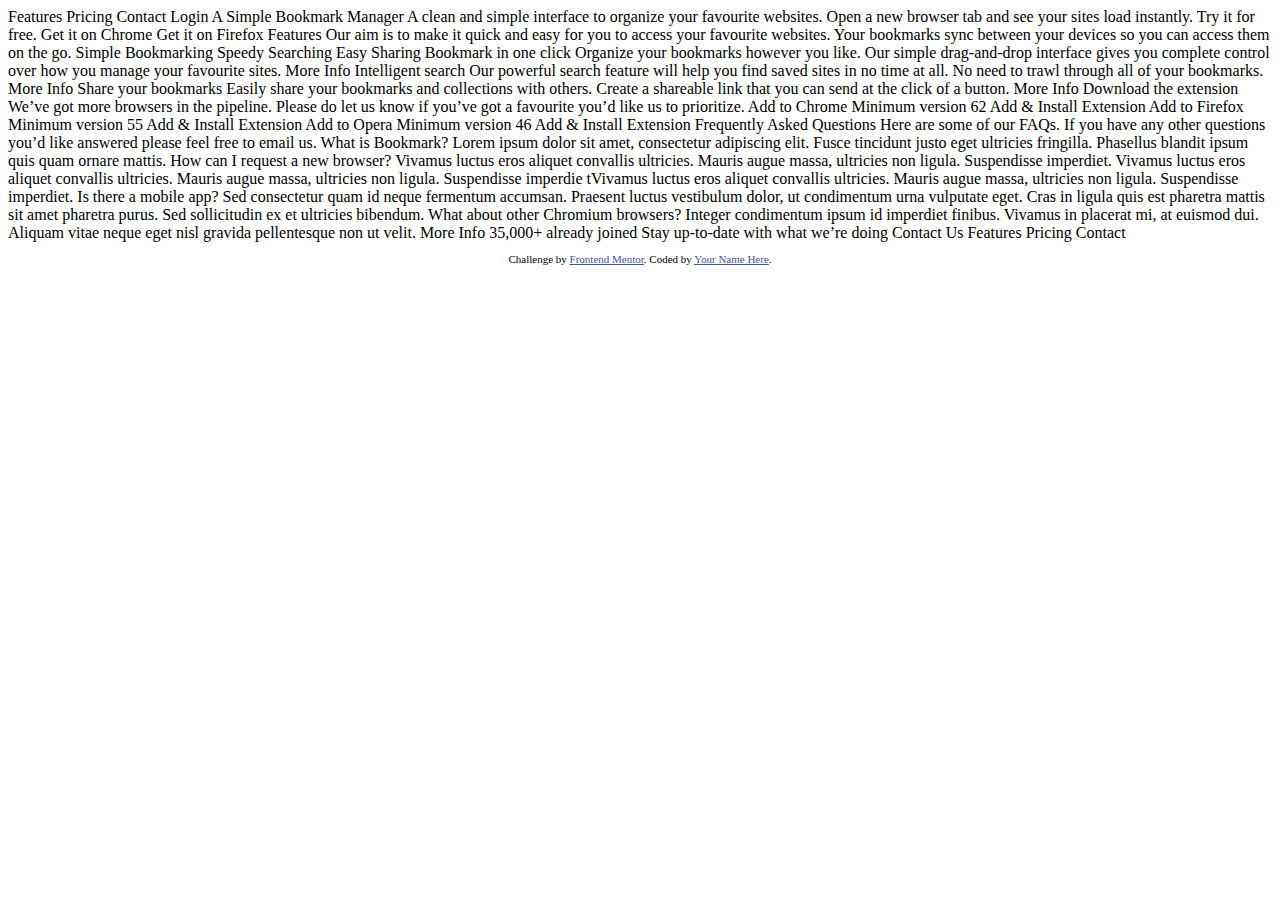
==== index.html @ 00ffe903 "first commit" ====
<!DOCTYPE html>
<html lang="en">
<head>
  <meta charset="UTF-8">
  <meta name="viewport" content="width=device-width, initial-scale=1.0"> <!-- displays site properly based on user's device -->

  <link rel="icon" type="image/png" sizes="32x32" href="./images/favicon-32x32.png">
  
  <title>Frontend Mentor | Bookmark landing page</title>

  <!-- Feel free to remove these styles or customise in your own stylesheet 👍 -->
  <style>
    .attribution { font-size: 11px; text-align: center; }
    .attribution a { color: hsl(228, 45%, 44%); }
  </style>
</head>
<body>

  Features
  Pricing
  Contact
  Login

  A Simple Bookmark Manager

  A clean and simple interface to organize your favourite websites. Open a new 
  browser tab and see your sites load instantly. Try it for free.

  Get it on Chrome
  Get it on Firefox

  Features

  Our aim is to make it quick and easy for you to access your favourite websites. 
  Your bookmarks sync between your devices so you can access them on the go.

  Simple Bookmarking
  Speedy Searching
  Easy Sharing

  Bookmark in one click

  Organize your bookmarks however you like. Our simple drag-and-drop interface 
  gives you complete control over how you manage your favourite sites.

  More Info

  Intelligent search

  Our powerful search feature will help you find saved sites in no time at all. 
  No need to trawl through all of your bookmarks.

  More Info

  Share your bookmarks

  Easily share your bookmarks and collections with others. Create a shareable 
  link that you can send at the click of a button.

  More Info

  Download the extension

  We’ve got more browsers in the pipeline. Please do let us know if you’ve 
  got a favourite you’d like us to prioritize.

  Add to Chrome
  Minimum version 62
  Add & Install Extension

  Add to Firefox
  Minimum version 55
  Add & Install Extension

  Add to Opera
  Minimum version 46
  Add & Install Extension

  Frequently Asked Questions
  
  Here are some of our FAQs. If you have any other questions you’d like 
  answered please feel free to email us.

  <!-- Question 1 -->
  What is Bookmark?

  <!-- Answer 1 -->
  Lorem ipsum dolor sit amet, consectetur adipiscing elit. Fusce tincidunt 
  justo eget ultricies fringilla. Phasellus blandit ipsum quis quam ornare mattis.

  <!-- Question 2 -->
  How can I request a new browser?

  <!-- Answer 2 -->
  Vivamus luctus eros aliquet convallis ultricies. Mauris augue massa, ultricies non ligula. 
  Suspendisse imperdiet. Vivamus luctus eros aliquet convallis ultricies. Mauris augue massa, 
  ultricies non ligula. Suspendisse imperdie tVivamus luctus eros aliquet convallis ultricies. 
  Mauris augue massa, ultricies non ligula. Suspendisse imperdiet.

  <!-- Question 3 -->
  Is there a mobile app?

  <!-- Answer 3 -->
  Sed consectetur quam id neque fermentum accumsan. Praesent luctus vestibulum dolor, ut condimentum 
  urna vulputate eget. Cras in ligula quis est pharetra mattis sit amet pharetra purus. Sed 
  sollicitudin ex et ultricies bibendum.

  <!-- Question 4 -->
  What about other Chromium browsers?

  <!-- Answer 4 -->
  Integer condimentum ipsum id imperdiet finibus. Vivamus in placerat mi, at euismod dui. Aliquam 
  vitae neque eget nisl gravida pellentesque non ut velit.

  More Info

  35,000+ already joined

  Stay up-to-date with what we’re doing

  Contact Us

  Features
  Pricing
  Contact
  
  <footer>
    <p class="attribution">
      Challenge by <a href="https://www.frontendmentor.io?ref=challenge" target="_blank">Frontend Mentor</a>. 
      Coded by <a href="#">Your Name Here</a>.
    </p>
  </footer>
</body>
</html>
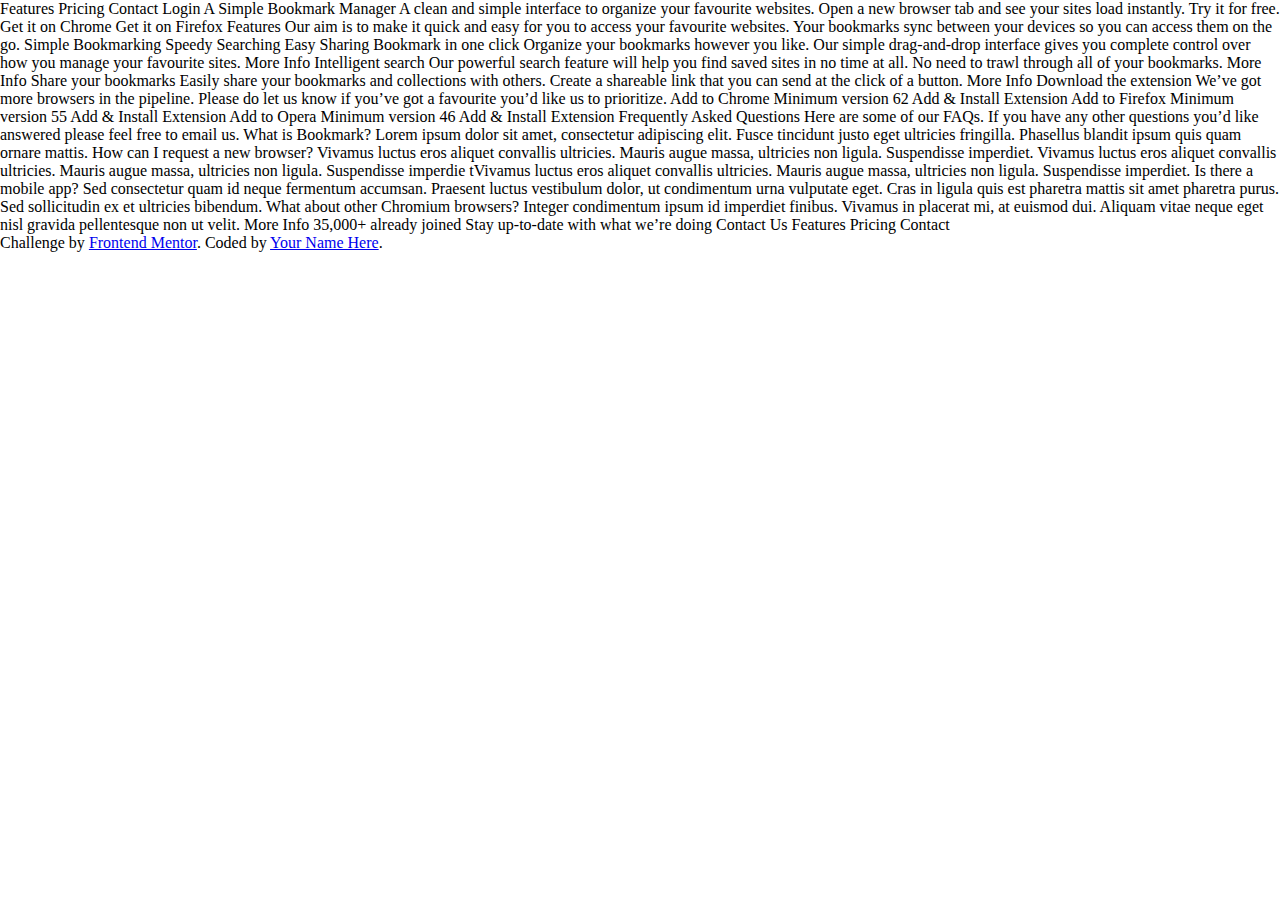
==== commit 66f13465: "navbar built" ====
--- a/index.html
+++ b/index.html
@@ -5,14 +5,11 @@
   <meta name="viewport" content="width=device-width, initial-scale=1.0"> <!-- displays site properly based on user's device -->
 
   <link rel="icon" type="image/png" sizes="32x32" href="./images/favicon-32x32.png">
-  
+  <link rel="stylesheet" type="text/css" href="styles/style.css">
   <title>Frontend Mentor | Bookmark landing page</title>
 
   <!-- Feel free to remove these styles or customise in your own stylesheet 👍 -->
-  <style>
-    .attribution { font-size: 11px; text-align: center; }
-    .attribution a { color: hsl(228, 45%, 44%); }
-  </style>
+  
 </head>
 <body>
 
--- a/styles/style.css
+++ b/styles/style.css
@@ -0,0 +1,80 @@
+* {
+  padding: 0%;
+  margin: 0%;
+}
+
+body {
+  overflow-x: hidden;
+}
+
+header {
+  width: 80%;
+  margin: 3% 10%;
+}
+
+header .logo {
+  float: left;
+  width: 20%;
+  padding: 5px;
+}
+
+header nav {
+  float: right;
+  width: 60%;
+}
+
+header nav ul {
+  list-style: none;
+  display: -webkit-box;
+  display: -ms-flexbox;
+  display: flex;
+  -webkit-box-pack: space-evenly;
+      -ms-flex-pack: space-evenly;
+          justify-content: space-evenly;
+}
+
+header nav ul li {
+  padding: 10px;
+}
+
+header nav ul li a {
+  text-decoration: none;
+}
+
+header nav ul li #login-item {
+  color: #fff;
+}
+
+header nav ul #last-child {
+  background-color: #fa5757;
+  padding: 10px 35px;
+  border-radius: 7px;
+}
+
+header .clearfix {
+  clear: both;
+}
+
+.hero-sec {
+  display: -webkit-box;
+  display: -ms-flexbox;
+  display: flex;
+}
+
+.hero-sec .hero-img .shape {
+  background-color: #5368df;
+  height: 50vh;
+  width: 40vw;
+  position: absolute;
+  z-index: 0;
+  top: 40vh;
+  right: -10%;
+  border-radius: 100px;
+}
+
+.hero-sec .hero-img img {
+  position: relative;
+  z-index: 1;
+  right: 5%;
+}
+/*# sourceMappingURL=style.css.map */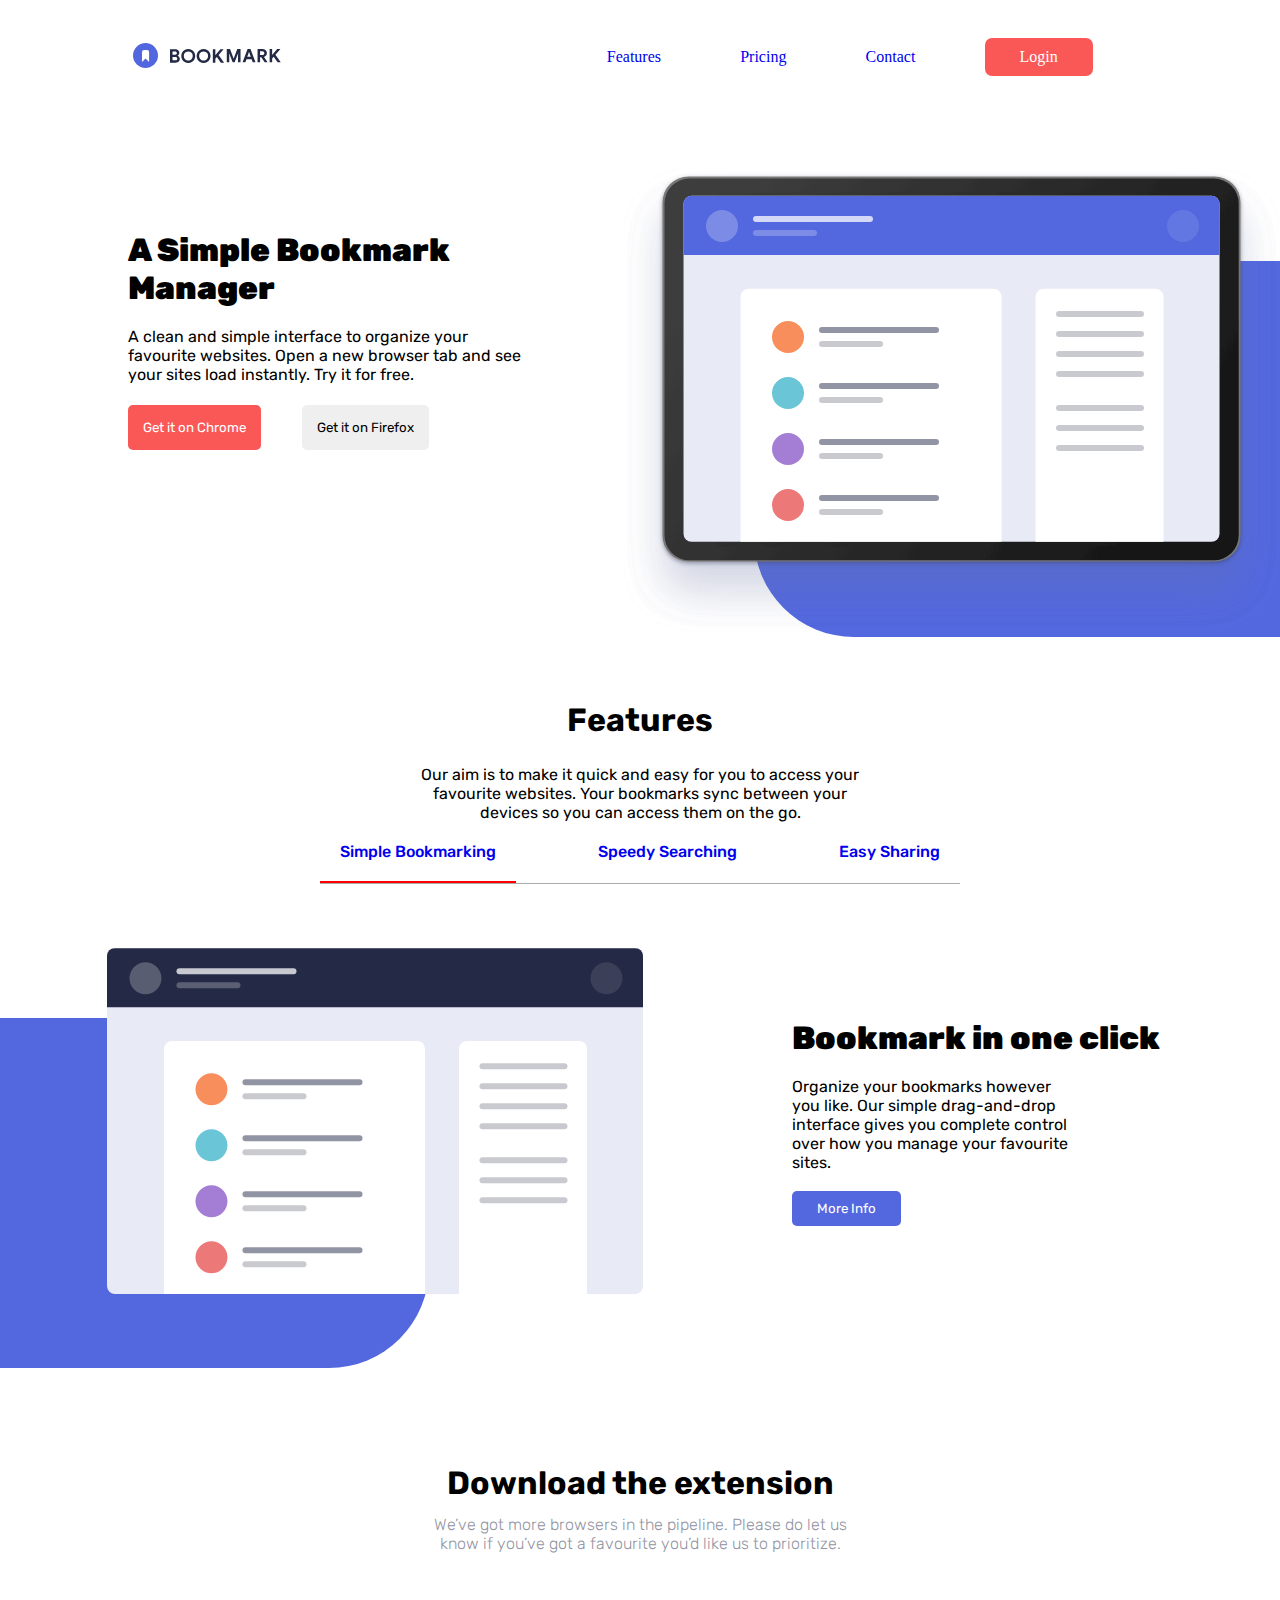
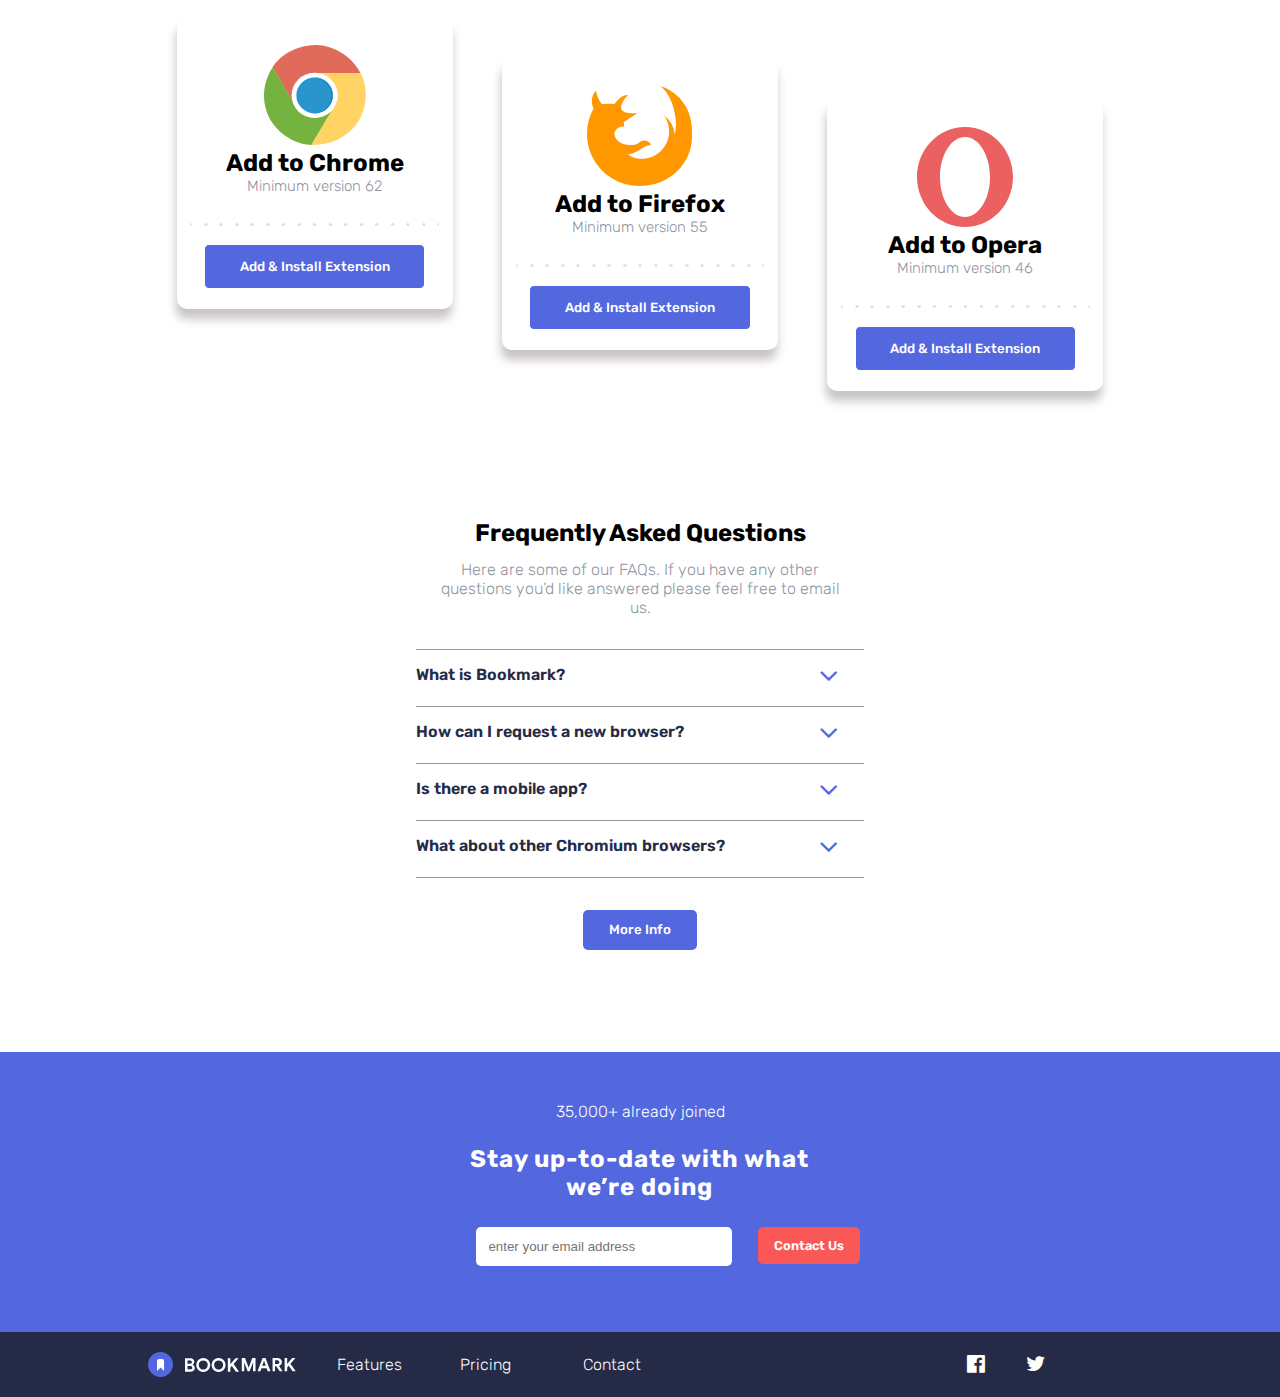
==== commit ece5f4bf: "finally done" ====
--- a/index.html
+++ b/index.html
@@ -5,127 +5,222 @@
   <meta name="viewport" content="width=device-width, initial-scale=1.0"> <!-- displays site properly based on user's device -->
 
   <link rel="icon" type="image/png" sizes="32x32" href="./images/favicon-32x32.png">
+  <link href="https://stackpath.bootstrapcdn.com/font-awesome/4.7.0/css/font-awesome.min.css" rel="stylesheet"
+   integrity="sha384-wvfXpqpZZVQGK6TAh5PVlGOfQNHSoD2xbE+QkPxCAFlNEevoEH3Sl0sibVcOQVnN" crossorigin="anonymous">
   <link rel="stylesheet" type="text/css" href="styles/style.css">
   <title>Frontend Mentor | Bookmark landing page</title>
-
-  <!-- Feel free to remove these styles or customise in your own stylesheet 👍 -->
-  
 </head>
 <body>
+    <div class="container">
+        <header>
+            <div class="logo">
+                <img src="images/logo-bookmark.svg" alt="logo-image">
+                <img src="images/logo-bookmark 1.svg" class="active">
+                <div class="menu-icons"></div>
+            </div>
+            <nav>
+                <ul>
+                    <li><a href="#">Features</a></li>
+                    <li><a href="#">Pricing</a></li>
+                    <li><a href="#">Contact</a></li>
+                    <li id="last-child"><a href="#" id="login-item">Login</a></li>
+                </ul>
+                <div class="social-icons">
+                    <a href="facebook.com"><i class="fa fa-facebook-official" aria-hidden="true"></i></a>
+                    <a href="twitter.com"><i class="fa fa-twitter" aria-hidden="true"></i></a>
+                </div>
+            </nav>
+            <div class="clearfix"></div>
+        </header>
+        <div class="hero-sec">
+            <div class="text-sec">
+                <h1>A Simple Bookmark<br> Manager</h1>
+                <p>A clean and simple interface to organize your favourite websites. Open a new 
+                    browser tab and see your sites load instantly. Try it for free.</p>
+                <div class="hero-buttons">
+                    <button id="btn-1">Get it on Chrome</button>
+                    <button id="btn-2">Get it on Firefox</button>
+                </div>
+            </div>
+            <div class="hero-img">
+                <div class="shape"></div>
+                <img src="images/illustration-hero.svg" alt="hero-img" id="hero-main-img">
+            </div>
+        </div>
+        <div class="tab-sec">
+            <div class="text-sec">
+                <h1>Features</h1>
+                <p>Our aim is to make it quick and easy for you to access your favourite websites.
+                    Your bookmarks sync between your devices so you can access them on the go.
+                </p>
+            </div>
+        </div>
+        <div class="tabs">
+            <ul class="tab-links">
+                <li class="active"><a href="#tab-1" >Simple Bookmarking</a></li>
+                <li ><a href="#tab-2">Speedy Searching</a></li>
+                <li ><a href="#tab-3">Easy Sharing</a></li>
+            </ul>
+            <div class="tab-content">
+                <div id="tab-1" class="tab active">
+                    <div class="image-sec">
+                        <div class="shape"></div>
+                        <img src="images/illustration-features-tab-1.svg">
+                    </div>
+                    <div class="text-sec">
+                        <h1>Bookmark in one click</h1>
+                        <p>Organize your bookmarks however you like. Our simple drag-and-drop interface 
+                            gives you complete control over how you manage your favourite sites.</p>
+                        <button type="button" >More Info</button>
+                    </div>
+                </div>
+                <div id="tab-2" class="tab">
+                        <div class="image-sec">
+                            <div class="shape"></div>
+                            <img src="images/illustration-features-tab-2.svg">
+                        </div>
+                        <div class="text-sec">
+                            <h1>Intelligent search</h1>
+                            <p>Our powerful search feature will help you find saved sites in no time at all. 
+                                 No need to trawl through all of your bookmarks.</p>
+                            <button type="button" >More Info</button>
+                        </div>
+                </div>
+                <div id="tab-3" class="tab">
+                        <div class="image-sec">
+                            <div class="shape"></div>
+                            <img src="images/illustration-features-tab-3.svg">
+                        </div>
+                        <div class="text-sec">
+                            <h1>Share your bookmarks</h1>
+                            <p>Easily share your bookmarks and collections with others. Create a shareable 
+                                link that you can send at the click of a button.</p>
+                            <button type="button" >More Info</button>
+                        </div>
+                </div>
+            </div>
+        </div>
+        <div class="extension-sec">
+            <div class="text-sec">
+                <h1>Download the extension</h1>
+                <p>We’ve got more browsers in the pipeline. Please do let us know if you’ve 
+                    got a favourite you’d like us to prioritize.</p>
+            </div>
+            <div class="extensions">
+                <div class="chrome">
+                    <div class="logo-text">
+                        <img src="images/logo-chrome.svg" alt="chrome logo">
+                        <h2>Add to Chrome</h2>
+                        <p>Minimum version 62</p>
+                    </div>
+                    <div class="button-line">
+                        <img src="images/bg-dots.svg">
+                        <button type="button">Add & Install Extension</button>
+                    </div>
+                </div>
+                <div class="firefox">
+                    <div class="logo-text">
+                        <img src="images/logo-firefox.svg" alt="firefox logo">
+                        <h2>Add to Firefox</h2>
+                        <p>Minimum version 55</p>
+                    </div>
+                    <div class="button-line">
+                        <img src="images/bg-dots.svg">
+                        <button type="button">Add & Install Extension</button>
+                    </div>
+                </div>
+                <div class="opera">
+                    <div class="logo-text">
+                        <img src="images/logo-opera.svg" alt="opera logo">
+                        <h2>Add to Opera</h2>
+                        <p>Minimum version 46</p>
+                    </div>
+                    <div class="button-line">
+                        <img src="images/bg-dots.svg">
+                        <button type="button">Add & Install Extension</button>
+                    </div>
+                </div>
+            </div>
+        </div>
+        <div class="faq-sec">
+            <div class="header-text">
+                <h2>Frequently Asked Questions</h2>
+                <p>Here are some of our FAQs. If you have any other questions you’d like 
+                    answered please feel free to email us.</p>
+            </div>
+            <div class="question-sec">
+                <ul>
+                    <li class="list">
+                        <a href="#ans-1">What is Bookmark?</a>
+                        <div class="icon"></div>
+                    </li>
+                    <p id="ans-1" class="para">
+                        Lorem ipsum dolor sit amet, consectetur adipiscing elit. Fusce tincidunt 
+                        justo eget ultricies fringilla. Phasellus blandit ipsum quis quam ornare mattis.
+                    </p>
+                    <li class="list">
+                        <a href="#ans-2">How can I request a new browser?</a>
+                        <div class="icon"></div>
+                    </li>
+                    <p id="ans-2" class="para">
+                        Vivamus luctus eros aliquet convallis ultricies. Mauris augue massa, ultricies non ligula. 
+                        Suspendisse imperdiet. Vivamus luctus eros aliquet convallis ultricies. Mauris augue massa, 
+                        ultricies non ligula. Suspendisse imperdie tVivamus luctus eros aliquet convallis ultricies. 
+                        Mauris augue massa, ultricies non ligula. Suspendisse imperdiet.
+                    </p>
+                    <li class="list">
+                        <a href="#ans-3">Is there a mobile app?</a>
+                        <div class="icon"></div>
+                    </li>
+                    <p id="ans-3" class="para">
+                        Sed consectetur quam id neque fermentum accumsan. Praesent luctus vestibulum dolor, ut condimentum 
+                        urna vulputate eget. Cras in ligula quis est pharetra mattis sit amet pharetra purus. Sed 
+                        sollicitudin ex et ultricies bibendum.
+                    </p>
+                    <li class="list">
+                        <a href="#ans-4">What about other Chromium browsers?</a>
+                        <div class="icon"></div>
+                    </li>
+                    <p id="ans-4" class="para">
+                        Integer condimentum ipsum id imperdiet finibus. Vivamus in placerat mi, at euismod dui. Aliquam 
+                        vitae neque eget nisl gravida pellentesque non ut velit.
+                    </p>
+                </ul>
 
-  Features
-  Pricing
-  Contact
-  Login
-
-  A Simple Bookmark Manager
-
-  A clean and simple interface to organize your favourite websites. Open a new 
-  browser tab and see your sites load instantly. Try it for free.
-
-  Get it on Chrome
-  Get it on Firefox
-
-  Features
-
-  Our aim is to make it quick and easy for you to access your favourite websites. 
-  Your bookmarks sync between your devices so you can access them on the go.
-
-  Simple Bookmarking
-  Speedy Searching
-  Easy Sharing
-
-  Bookmark in one click
-
-  Organize your bookmarks however you like. Our simple drag-and-drop interface 
-  gives you complete control over how you manage your favourite sites.
-
-  More Info
-
-  Intelligent search
-
-  Our powerful search feature will help you find saved sites in no time at all. 
-  No need to trawl through all of your bookmarks.
-
-  More Info
-
-  Share your bookmarks
-
-  Easily share your bookmarks and collections with others. Create a shareable 
-  link that you can send at the click of a button.
-
-  More Info
-
-  Download the extension
-
-  We’ve got more browsers in the pipeline. Please do let us know if you’ve 
-  got a favourite you’d like us to prioritize.
-
-  Add to Chrome
-  Minimum version 62
-  Add & Install Extension
-
-  Add to Firefox
-  Minimum version 55
-  Add & Install Extension
-
-  Add to Opera
-  Minimum version 46
-  Add & Install Extension
-
-  Frequently Asked Questions
-  
-  Here are some of our FAQs. If you have any other questions you’d like 
-  answered please feel free to email us.
-
-  <!-- Question 1 -->
-  What is Bookmark?
-
-  <!-- Answer 1 -->
-  Lorem ipsum dolor sit amet, consectetur adipiscing elit. Fusce tincidunt 
-  justo eget ultricies fringilla. Phasellus blandit ipsum quis quam ornare mattis.
-
-  <!-- Question 2 -->
-  How can I request a new browser?
-
-  <!-- Answer 2 -->
-  Vivamus luctus eros aliquet convallis ultricies. Mauris augue massa, ultricies non ligula. 
-  Suspendisse imperdiet. Vivamus luctus eros aliquet convallis ultricies. Mauris augue massa, 
-  ultricies non ligula. Suspendisse imperdie tVivamus luctus eros aliquet convallis ultricies. 
-  Mauris augue massa, ultricies non ligula. Suspendisse imperdiet.
-
-  <!-- Question 3 -->
-  Is there a mobile app?
-
-  <!-- Answer 3 -->
-  Sed consectetur quam id neque fermentum accumsan. Praesent luctus vestibulum dolor, ut condimentum 
-  urna vulputate eget. Cras in ligula quis est pharetra mattis sit amet pharetra purus. Sed 
-  sollicitudin ex et ultricies bibendum.
-
-  <!-- Question 4 -->
-  What about other Chromium browsers?
-
-  <!-- Answer 4 -->
-  Integer condimentum ipsum id imperdiet finibus. Vivamus in placerat mi, at euismod dui. Aliquam 
-  vitae neque eget nisl gravida pellentesque non ut velit.
-
-  More Info
-
-  35,000+ already joined
-
-  Stay up-to-date with what we’re doing
-
-  Contact Us
-
-  Features
-  Pricing
-  Contact
-  
-  <footer>
-    <p class="attribution">
-      Challenge by <a href="https://www.frontendmentor.io?ref=challenge" target="_blank">Frontend Mentor</a>. 
-      Coded by <a href="#">Your Name Here</a>.
-    </p>
-  </footer>
+            </div>
+            <button type="button">More Info</button>
+        </div>
+        <footer>
+            <div class="mail-sec">
+                <div class="text-sec">
+                    <p>35,000+ already joined</p>
+                    <h2>Stay up-to-date with what we’re doing</h2>
+                </div>
+                <div class="input-sec">
+                    <form>
+                        <div class= "mail-input">
+                            <input  type="email" placeholder="enter your email address" required>
+                            <small class="mail-input-error">Whoops, make sure it's an email</small>
+                        </div>
+                        <button type="submit">Contact Us</button>
+                    </form>
+                    
+                </div>
+            </div>
+            <nav>
+                <ul>
+                    <img src="images/logo-bookmark 1.svg" alt="logo image">
+                    <li><a href="#">Features</a></li>
+                    <li><a href="#">Pricing</a></li>
+                    <li><a href="#">Contact</a></li>
+                </ul>
+                <div class="social-icons">
+                    <a href="facebook.com"><i class="fa fa-facebook-official" aria-hidden="true"></i></a>
+                    <a href="twitter.com"><i class="fa fa-twitter" aria-hidden="true"></i></a>
+                </div>
+            </nav>
+        </footer>
+    </div>
+    <script src="script.js"></script>
 </body>
-</html>+</html>
--- a/styles/style.css
+++ b/styles/style.css
@@ -1,3 +1,4 @@
+@import url("https://fonts.googleapis.com/css?family=Rubik&display=swap");
 * {
   padding: 0%;
   margin: 0%;
@@ -18,6 +19,10 @@
   padding: 5px;
 }
 
+header .logo img.active {
+  display: none;
+}
+
 header nav {
   float: right;
   width: 60%;
@@ -28,6 +33,10 @@
   display: -webkit-box;
   display: -ms-flexbox;
   display: flex;
+  -webkit-box-orient: horizontal;
+  -webkit-box-direction: normal;
+      -ms-flex-direction: row;
+          flex-direction: row;
   -webkit-box-pack: space-evenly;
       -ms-flex-pack: space-evenly;
           justify-content: space-evenly;
@@ -51,30 +60,1104 @@
   border-radius: 7px;
 }
 
+header nav .social-icons {
+  display: none;
+}
+
 header .clearfix {
   clear: both;
+  margin-bottom: 5%;
+}
+
+@media only screen and (min-width: 700px) and (max-width: 800px) {
+  header {
+    width: 90%;
+    margin: 3% auto;
+  }
+  header nav {
+    width: 70%;
+  }
+  header nav .logo {
+    padding: 0;
+  }
+  header nav ul li {
+    padding: 5px;
+  }
+  header nav ul #last-child {
+    padding: 5px 25px;
+  }
+}
+
+@media only screen and (max-width: 700px) {
+  header {
+    display: -webkit-box;
+    display: -ms-flexbox;
+    display: flex;
+    -webkit-box-orient: vertical;
+    -webkit-box-direction: normal;
+        -ms-flex-direction: column;
+            flex-direction: column;
+    width: 100%;
+    margin: 5% auto;
+  }
+  header .logo {
+    float: none;
+    display: -webkit-box;
+    display: -ms-flexbox;
+    display: flex;
+    -webkit-box-orient: horizontal;
+    -webkit-box-direction: normal;
+        -ms-flex-direction: row;
+            flex-direction: row;
+    -webkit-box-pack: justify;
+        -ms-flex-pack: justify;
+            justify-content: space-between;
+    width: 80%;
+    margin: auto 10%;
+  }
+  header .logo .menu-icons::before {
+    content: "\f0c9";
+    font-family: fontAwesome;
+    line-height: 20px;
+  }
+  header .logo .menu-icons.active::before {
+    content: "\f00d";
+  }
+  header nav {
+    float: none;
+    width: 90%;
+    margin: auto 5%;
+    display: none;
+  }
+  header nav ul {
+    -webkit-box-orient: vertical;
+    -webkit-box-direction: normal;
+        -ms-flex-direction: column;
+            flex-direction: column;
+    text-align: center;
+  }
+  header.active {
+    background-color: #252b46;
+    opacity: .9;
+    position: absolute;
+    z-index: 1;
+    top: 0%;
+    margin: 0%;
+    height: 100vh;
+    display: block;
+  }
+  header.active .logo {
+    margin: 10% 10%;
+  }
+  header.active .logo img {
+    display: none;
+  }
+  header.active .logo img.active {
+    display: block;
+  }
+  header.active .logo .menu-icons.active::before {
+    color: #fff;
+  }
+  header.active nav {
+    display: block;
+  }
+  header.active nav ul li {
+    border-bottom: 0.5px solid #fff;
+  }
+  header.active nav ul li a {
+    color: #fff;
+  }
+  header.active nav ul li:first-child {
+    border-top: 0.5px solid #fff;
+  }
+  header.active nav ul #last-child {
+    border: 2px solid #fff;
+    border-radius: 5px;
+    background-color: transparent;
+    font-weight: 700;
+    margin-top: 5%;
+  }
+  header.active nav .social-icons {
+    display: block;
+    width: 20%;
+    margin: 40% 40% auto 40%;
+    display: -webkit-box;
+    display: -ms-flexbox;
+    display: flex;
+    -webkit-box-pack: justify;
+        -ms-flex-pack: justify;
+            justify-content: space-between;
+  }
+  header.active nav .social-icons a {
+    margin: 0%;
+    color: #fff;
+    font-size: 1.3em;
+  }
+  header.active nav .social-icons a:hover {
+    color: #fa5757;
+  }
 }
 
 .hero-sec {
   display: -webkit-box;
   display: -ms-flexbox;
   display: flex;
+  -webkit-box-orient: horizontal;
+  -webkit-box-direction: normal;
+      -ms-flex-direction: row;
+          flex-direction: row;
+  -webkit-box-pack: justify;
+      -ms-flex-pack: justify;
+          justify-content: space-between;
+}
+
+.hero-sec .text-sec {
+  display: -webkit-box;
+  display: -ms-flexbox;
+  display: flex;
+  -webkit-box-orient: vertical;
+  -webkit-box-direction: normal;
+      -ms-flex-direction: column;
+          flex-direction: column;
+  padding: 5% 7% 5% 10%;
+}
+
+.hero-sec .text-sec h1 {
+  font-family: 'Rubik', sans-serif;
+  font-weight: 900;
+}
+
+.hero-sec .text-sec p {
+  padding-top: 5%;
+  font-family: 'Rubik', sans-serif;
+  font-weight: 400;
+}
+
+.hero-sec .text-sec .hero-buttons {
+  padding-top: 5%;
+  display: -webkit-box;
+  display: -ms-flexbox;
+  display: flex;
+}
+
+.hero-sec .text-sec .hero-buttons #btn-1 {
+  margin-right: 10%;
+  color: #fff;
+  background-color: #fa5757;
+}
+
+.hero-sec .text-sec .hero-buttons #btn-2 {
+  color: black;
+}
+
+.hero-sec .text-sec .hero-buttons button {
+  font-family: 'Rubik', sans-serif;
+  font-weight: 400;
+  padding: 15px;
+  border-radius: 5px;
+  border: none;
+}
+
+.hero-sec .hero-img {
+  position: relative;
 }
 
 .hero-sec .hero-img .shape {
   background-color: #5368df;
-  height: 50vh;
-  width: 40vw;
+  height: 80%;
+  width: 100%;
+  position: absolute;
+  z-index: -1;
+  top: 20%;
+  right: -20%;
+  border-radius: 100px;
+}
+
+.hero-sec .hero-img img {
+  z-index: 1;
+  right: 5%;
+}
+
+@media only screen and (max-width: 700px) {
+  .hero-sec {
+    -webkit-box-orient: vertical;
+    -webkit-box-direction: reverse;
+        -ms-flex-direction: column-reverse;
+            flex-direction: column-reverse;
+    -webkit-box-pack: center;
+        -ms-flex-pack: center;
+            justify-content: center;
+  }
+  .hero-sec .text-sec {
+    text-align: center;
+  }
+  .hero-sec .text-sec h1 {
+    font-size: 20px;
+  }
+  .hero-sec .text-sec p {
+    font-size: 15px;
+  }
+  .hero-sec .text-sec .hero-buttons {
+    -webkit-box-pack: center;
+        -ms-flex-pack: center;
+            justify-content: center;
+  }
+  .hero-sec .text-sec .hero-buttons button {
+    padding: 10px;
+  }
+  .hero-sec .hero-img .shape {
+    max-width: 100%;
+    right: -30%;
+  }
+  .hero-sec .hero-img img {
+    max-width: 100%;
+  }
+}
+
+.tab-sec {
+  margin-top: 5%;
+}
+
+.tab-sec .text-sec {
+  display: -webkit-box;
+  display: -ms-flexbox;
+  display: flex;
+  -webkit-box-orient: vertical;
+  -webkit-box-direction: normal;
+      -ms-flex-direction: column;
+          flex-direction: column;
+  -webkit-box-align: center;
+      -ms-flex-align: center;
+          align-items: center;
+}
+
+.tab-sec .text-sec h1 {
+  font-family: 'Rubik', sans-serif;
+  margin-bottom: 2%;
+}
+
+.tab-sec .text-sec p {
+  margin: auto 32%;
+  text-align: center;
+  font-family: 'Rubik', sans-serif;
+}
+
+.tabs {
+  width: 100%;
+}
+
+.tabs .tab-links {
+  display: -webkit-box;
+  display: -ms-flexbox;
+  display: flex;
+  -webkit-box-orient: horizontal;
+  -webkit-box-direction: normal;
+      -ms-flex-direction: row;
+          flex-direction: row;
+  -webkit-box-pack: justify;
+      -ms-flex-pack: justify;
+          justify-content: space-between;
+  width: 50%;
+  margin: auto 25%;
+  border-bottom: 1px solid #aaa;
+}
+
+.tabs .tab-links li {
+  list-style: none;
+}
+
+.tabs .tab-links li a {
+  display: block;
+  padding: 20px;
+  text-decoration: none;
+  font-family: 'Rubik', sans-serif;
+  font-weight: 500;
+}
+
+.tabs .tab-links li.active {
+  border-bottom: 2px solid red;
+}
+
+.tabs .tab-content {
+  display: -webkit-box;
+  display: -ms-flexbox;
+  display: flex;
+  -webkit-box-orient: horizontal;
+  -webkit-box-direction: normal;
+      -ms-flex-direction: row;
+          flex-direction: row;
+  margin-top: 5%;
+}
+
+.tabs .tab-content .tab {
+  display: -webkit-box;
+  display: -ms-flexbox;
+  display: flex;
+  -webkit-box-orient: horizontal;
+  -webkit-box-direction: normal;
+      -ms-flex-direction: row;
+          flex-direction: row;
+  -webkit-box-pack: justify;
+      -ms-flex-pack: justify;
+          justify-content: space-between;
+  -webkit-box-align: center;
+      -ms-flex-align: center;
+          align-items: center;
+}
+
+.tabs .tab-content .tab .image-sec {
+  margin-right: 10%;
+  position: relative;
+}
+
+.tabs .tab-content .tab .image-sec .shape {
+  background-color: #5368df;
+  height: 100%;
+  width: 100%;
   position: absolute;
   z-index: 0;
-  top: 40vh;
-  right: -10%;
+  top: 20%;
   border-radius: 100px;
-}
-
-.hero-sec .hero-img img {
+  left: -20%;
+}
+
+.tabs .tab-content .tab .image-sec img {
   position: relative;
   z-index: 1;
-  right: 5%;
+  left: 20%;
+}
+
+.tabs .tab-content .tab .text-sec {
+  padding: 5% 7% 5% 10%;
+}
+
+.tabs .tab-content .tab .text-sec h1 {
+  font-family: 'Rubik', sans-serif;
+  font-weight: 900;
+}
+
+.tabs .tab-content .tab .text-sec p {
+  padding-top: 5%;
+  padding-right: 30%;
+  font-family: 'Rubik', sans-serif;
+  font-weight: 400;
+}
+
+.tabs .tab-content .tab .text-sec button {
+  margin-top: 5%;
+  font-family: 'Rubik', sans-serif;
+  font-weight: 400;
+  padding: 10px 25px;
+  border-radius: 5px;
+  border: none;
+  background-color: #5368df;
+  color: #fff;
+}
+
+.tabs .tab-content .tab {
+  display: none;
+}
+
+.tabs .tab-content .tab.active {
+  display: -webkit-box;
+  display: -ms-flexbox;
+  display: flex;
+}
+
+@media only screen and (max-width: 1000px) and (min-width: 700px) {
+  .tabs .tab-links {
+    width: 80%;
+    margin: auto 10%;
+  }
+  .tabs .tab-content .tab .image-sec .shape {
+    width: 50vw;
+    left: -25%;
+  }
+  .tabs .tab-content .tab .image-sec img {
+    width: 50vw;
+  }
+}
+
+@media only screen and (max-width: 700px) {
+  .tab-sec {
+    -webkit-box-align: none;
+        -ms-flex-align: none;
+            align-items: none;
+  }
+  .tab-sec .text-sec p {
+    margin: auto 5%;
+    font-size: 15px;
+  }
+  .tabs .tab-links {
+    -webkit-box-orient: vertical;
+    -webkit-box-direction: normal;
+        -ms-flex-direction: column;
+            flex-direction: column;
+    width: 90%;
+    margin: auto 5%;
+    text-align: center;
+    border: none;
+  }
+  .tabs .tab-links li {
+    border-bottom: 1px solid #aaa;
+  }
+  .tabs .tab-content {
+    -webkit-box-orient: vertical;
+    -webkit-box-direction: normal;
+        -ms-flex-direction: column;
+            flex-direction: column;
+    margin-top: 20%;
+  }
+  .tabs .tab-content .tab {
+    -webkit-box-orient: vertical;
+    -webkit-box-direction: normal;
+        -ms-flex-direction: column;
+            flex-direction: column;
+  }
+  .tabs .tab-content .tab .image-sec .shape {
+    max-width: 100%;
+    left: -30%;
+  }
+  .tabs .tab-content .tab .image-sec img {
+    max-width: 90%;
+    left: 10%;
+  }
+  .tabs .tab-content .tab .text-sec {
+    margin-top: 20%;
+    text-align: center;
+  }
+  .tabs .tab-content .tab .text-sec h1 {
+    font-size: 20px;
+  }
+  .tabs .tab-content .tab .text-sec p {
+    font-size: 15px;
+    padding: 0%;
+    margin-top: 5%;
+  }
+}
+
+.extension-sec {
+  margin-top: 13%;
+  display: -webkit-box;
+  display: -ms-flexbox;
+  display: flex;
+  -webkit-box-orient: vertical;
+  -webkit-box-direction: normal;
+      -ms-flex-direction: column;
+          flex-direction: column;
+  -webkit-box-align: center;
+      -ms-flex-align: center;
+          align-items: center;
+}
+
+.extension-sec .text-sec {
+  text-align: center;
+  width: 35%;
+  margin-bottom: 5%;
+  font-family: 'Rubik', sans-serif;
+}
+
+.extension-sec .text-sec h1 {
+  font-weight: 700;
+}
+
+.extension-sec .text-sec p {
+  margin-top: 3%;
+  font-weight: 300;
+  color: #9194a1;
+}
+
+.extension-sec .extensions {
+  display: -webkit-box;
+  display: -ms-flexbox;
+  display: flex;
+  -webkit-box-orient: horizontal;
+  -webkit-box-direction: normal;
+      -ms-flex-direction: row;
+          flex-direction: row;
+  width: 80%;
+  font-family: 'Rubik', sans-serif;
+  -webkit-box-pack: space-evenly;
+      -ms-flex-pack: space-evenly;
+          justify-content: space-evenly;
+}
+
+.extension-sec .extensions .chrome {
+  display: -webkit-box;
+  display: -ms-flexbox;
+  display: flex;
+  -webkit-box-orient: vertical;
+  -webkit-box-direction: normal;
+      -ms-flex-direction: column;
+          flex-direction: column;
+  text-align: center;
+  -webkit-box-shadow: -1px 10px 10px 0px rgba(186, 180, 186, 0.8);
+  box-shadow: -1px 10px 10px 0px rgba(186, 180, 186, 0.8);
+  width: 27%;
+  height: 100%;
+  padding-bottom: 2%;
+  border-radius: 10px;
+}
+
+.extension-sec .extensions .chrome .logo-text {
+  margin: 10% auto;
+}
+
+.extension-sec .extensions .chrome .logo-text h3 {
+  font-weight: 700;
+}
+
+.extension-sec .extensions .chrome .logo-text p {
+  font-weight: 300;
+  color: #9194a1;
+  font-size: 15px;
+}
+
+.extension-sec .extensions .chrome .button-line img {
+  margin-bottom: 5%;
+  width: 90%;
+}
+
+.extension-sec .extensions .chrome .button-line button {
+  padding: 5% 2%;
+  width: 80%;
+  background-color: #5368df;
+  border: 1px solid #fff;
+  border-radius: 5px;
+  font-family: 'Rubik', sans-serif;
+  font-weight: 500;
+  color: #fff;
+}
+
+.extension-sec .extensions .chrome .button-line button:hover {
+  background-color: #fff;
+  color: #5368df;
+  border: 1px solid #5368df;
+  cursor: pointer;
+  -webkit-transition: 0.5s;
+  transition: 0.5s;
+}
+
+.extension-sec .extensions .firefox {
+  display: -webkit-box;
+  display: -ms-flexbox;
+  display: flex;
+  -webkit-box-orient: vertical;
+  -webkit-box-direction: normal;
+      -ms-flex-direction: column;
+          flex-direction: column;
+  text-align: center;
+  -webkit-box-shadow: -1px 10px 10px 0px rgba(186, 180, 186, 0.8);
+  box-shadow: -1px 10px 10px 0px rgba(186, 180, 186, 0.8);
+  width: 27%;
+  height: 100%;
+  padding-bottom: 2%;
+  border-radius: 10px;
+  margin-top: 4%;
+}
+
+.extension-sec .extensions .firefox .logo-text {
+  margin: 10% auto;
+}
+
+.extension-sec .extensions .firefox .logo-text h3 {
+  font-weight: 700;
+}
+
+.extension-sec .extensions .firefox .logo-text p {
+  font-weight: 300;
+  color: #9194a1;
+  font-size: 15px;
+}
+
+.extension-sec .extensions .firefox .button-line img {
+  margin-bottom: 5%;
+  width: 90%;
+}
+
+.extension-sec .extensions .firefox .button-line button {
+  padding: 5% 2%;
+  width: 80%;
+  background-color: #5368df;
+  border: 1px solid #fff;
+  border-radius: 5px;
+  font-family: 'Rubik', sans-serif;
+  font-weight: 500;
+  color: #fff;
+}
+
+.extension-sec .extensions .firefox .button-line button:hover {
+  background-color: #fff;
+  color: #5368df;
+  border: 1px solid #5368df;
+  cursor: pointer;
+  -webkit-transition: 0.5s;
+  transition: 0.5s;
+}
+
+.extension-sec .extensions .opera {
+  display: -webkit-box;
+  display: -ms-flexbox;
+  display: flex;
+  -webkit-box-orient: vertical;
+  -webkit-box-direction: normal;
+      -ms-flex-direction: column;
+          flex-direction: column;
+  text-align: center;
+  -webkit-box-shadow: -1px 10px 10px 0px rgba(186, 180, 186, 0.8);
+  box-shadow: -1px 10px 10px 0px rgba(186, 180, 186, 0.8);
+  width: 27%;
+  height: 100%;
+  padding-bottom: 2%;
+  border-radius: 10px;
+  margin-top: 8%;
+}
+
+.extension-sec .extensions .opera .logo-text {
+  margin: 10% auto;
+}
+
+.extension-sec .extensions .opera .logo-text h3 {
+  font-weight: 700;
+}
+
+.extension-sec .extensions .opera .logo-text p {
+  font-weight: 300;
+  color: #9194a1;
+  font-size: 15px;
+}
+
+.extension-sec .extensions .opera .button-line img {
+  margin-bottom: 5%;
+  width: 90%;
+}
+
+.extension-sec .extensions .opera .button-line button {
+  padding: 5% 2%;
+  width: 80%;
+  background-color: #5368df;
+  border: 1px solid #fff;
+  border-radius: 5px;
+  font-family: 'Rubik', sans-serif;
+  font-weight: 500;
+  color: #fff;
+}
+
+.extension-sec .extensions .opera .button-line button:hover {
+  background-color: #fff;
+  color: #5368df;
+  border: 1px solid #5368df;
+  cursor: pointer;
+  -webkit-transition: 0.5s;
+  transition: 0.5s;
+}
+
+@media only screen and (max-width: 700px) {
+  .extension-sec .text-sec {
+    width: 90%;
+    margin: auto 5%;
+  }
+  .extension-sec .text-sec h1 {
+    font-size: 20px;
+  }
+  .extension-sec .text-sec p {
+    text-align: center;
+    font-size: 15px;
+  }
+  .extension-sec .extensions {
+    -webkit-box-orient: vertical;
+    -webkit-box-direction: normal;
+        -ms-flex-direction: column;
+            flex-direction: column;
+    margin-top: 10%;
+  }
+  .extension-sec .extensions .chrome {
+    width: 90%;
+    margin: 5% 5%;
+  }
+  .extension-sec .extensions .firefox {
+    width: 90%;
+    margin: 5% 5%;
+  }
+  .extension-sec .extensions .opera {
+    width: 90%;
+    margin: 5% 5%;
+  }
+}
+
+.faq-sec {
+  display: -webkit-box;
+  display: -ms-flexbox;
+  display: flex;
+  -webkit-box-orient: vertical;
+  -webkit-box-direction: normal;
+      -ms-flex-direction: column;
+          flex-direction: column;
+  -webkit-box-align: center;
+      -ms-flex-align: center;
+          align-items: center;
+  width: 50%;
+  margin: 10% 25% auto 25%;
+}
+
+.faq-sec .header-text {
+  text-align: center;
+  margin-bottom: 5%;
+  width: 65%;
+}
+
+.faq-sec .header-text h2 {
+  margin-bottom: 3%;
+  font-family: 'Rubik', sans-serif;
+  font-weight: 700;
+}
+
+.faq-sec .header-text p {
+  font-family: 'Rubik', sans-serif;
+  font-weight: 300;
+  color: #9194a1;
+}
+
+.faq-sec .question-sec {
+  font-family: 'Rubik', sans-serif;
+  width: 70%;
+  margin-bottom: 5%;
+}
+
+.faq-sec .question-sec ul {
+  list-style: none;
+}
+
+.faq-sec .question-sec ul .list {
+  display: -webkit-box;
+  display: -ms-flexbox;
+  display: flex;
+  -webkit-box-pack: justify;
+      -ms-flex-pack: justify;
+          justify-content: space-between;
+  width: 100%;
+  border-bottom: 1px solid #9194a1;
+}
+
+.faq-sec .question-sec ul .list a {
+  text-decoration: none;
+  width: 90%;
+  line-height: 50px;
+  font-weight: 600;
+  color: #252b46;
+}
+
+.faq-sec .question-sec ul .list a:hover {
+  color: #fa5757;
+}
+
+.faq-sec .question-sec ul .list .icon {
+  width: 10%;
+  line-height: 50px;
+}
+
+.faq-sec .question-sec ul .list .icon::before {
+  content: '\f107';
+  font-family: fontAwesome;
+  color: #5368df;
+  font-size: 30px;
+}
+
+.faq-sec .question-sec ul .list .icon.active::before {
+  content: '\f106';
+  font-family: fontAwesome;
+  color: #fa5757;
+}
+
+.faq-sec .question-sec ul .list.active {
+  border: none;
+}
+
+.faq-sec .question-sec ul .list:first-child {
+  border-top: 1px solid #9194a1;
+}
+
+.faq-sec .question-sec ul .para {
+  display: none;
+  color: #9194a1;
+  font-weight: 500;
+  margin-top: 3%;
+}
+
+.faq-sec .question-sec ul .para.active {
+  display: block;
+}
+
+.faq-sec button {
+  padding: 2% 4%;
+  border-radius: 5px;
+  border: none;
+  background-color: #5368df;
+  color: #fff;
+  font-weight: 500;
+  text-align: center;
+  font-family: 'Rubik', sans-serif;
+}
+
+@media only screen and (max-width: 1000px) {
+  .faq-sec .question-sec {
+    width: 100%;
+  }
+}
+
+@media only screen and (max-width: 700px) {
+  .faq-sec {
+    width: 90%;
+    margin: 20% 5%;
+  }
+  .faq-sec .header-text {
+    width: 90%;
+    margin: 10% 5%;
+  }
+  .faq-sec .header-text p {
+    font-size: 15px;
+  }
+  .faq-sec .question-sec {
+    font-size: 13px;
+  }
+  .faq-sec .question-sec .list a {
+    width: 95%;
+  }
+  .faq-sec .question-sec .list .icon {
+    width: 5%;
+  }
+}
+
+footer {
+  display: -webkit-box;
+  display: -ms-flexbox;
+  display: flex;
+  -webkit-box-orient: vertical;
+  -webkit-box-direction: normal;
+      -ms-flex-direction: column;
+          flex-direction: column;
+  margin-top: 8%;
+}
+
+footer .mail-sec {
+  display: -webkit-box;
+  display: -ms-flexbox;
+  display: flex;
+  -webkit-box-orient: vertical;
+  -webkit-box-direction: normal;
+      -ms-flex-direction: column;
+          flex-direction: column;
+  -webkit-box-align: center;
+      -ms-flex-align: center;
+          align-items: center;
+  width: 100%;
+  background-color: #5368df;
+  font-family: 'Rubik', sans-serif;
+  padding-bottom: 3%;
+}
+
+footer .mail-sec .text-sec {
+  text-align: center;
+  margin-bottom: 2%;
+}
+
+footer .mail-sec .text-sec p {
+  font-family: 'Rubik', sans-serif;
+  font-weight: 300;
+  color: #fff;
+  margin: 10% auto 5% auto;
+}
+
+footer .mail-sec .text-sec h2 {
+  color: #fff;
+  font-family: 'Rubik', sans-serif;
+  font-weight: 700;
+  letter-spacing: 1px;
+  width: 80%;
+  margin: auto 10%;
+}
+
+footer .mail-sec .input-sec {
+  width: 100%;
+}
+
+footer .mail-sec .input-sec form {
+  width: 40%;
+  margin: auto 30%;
+}
+
+footer .mail-sec .input-sec form .mail-input {
+  display: -webkit-box;
+  display: -ms-flexbox;
+  display: flex;
+  -webkit-box-orient: vertical;
+  -webkit-box-direction: normal;
+      -ms-flex-direction: column;
+          flex-direction: column;
+  width: 50%;
+  float: left;
+  margin: auto 5% auto 18%;
+}
+
+footer .mail-sec .input-sec form .mail-input input {
+  padding: 4%;
+  border: 2px solid transparent;
+  border-radius: 5px;
+}
+
+footer .mail-sec .input-sec form .mail-input input:focus {
+  border: 2px solid #fa5757;
+}
+
+footer .mail-sec .input-sec form .mail-input .mail-input-error {
+  visibility: hidden;
+  padding: 0.5vw;
+  background-color: #fa5757;
+  font-style: italic;
+  font-family: 'Rubik', sans-serif;
+  font-weight: 700;
+  color: #fff;
+}
+
+footer .mail-sec .input-sec form .mail-input input:focus:invalid + .mail-input-error {
+  visibility: visible;
+}
+
+footer .mail-sec .input-sec form button {
+  width: 20%;
+  padding: 2%;
+  border: 1px solid #fa5757;
+  border-radius: 5px;
+  background-color: #fa5757;
+  font-family: 'Rubik', sans-serif;
+  font-weight: 600;
+  color: #fff;
+  font-size: 1vw;
+}
+
+footer .mail-sec .input-sec form button:hover {
+  background-color: #fff;
+  color: #fa5757;
+  cursor: pointer;
+  -webkit-transition: 0.5s;
+  transition: 0.5s;
+}
+
+footer nav {
+  background-color: #252b46;
+  width: 100%;
+  display: -webkit-box;
+  display: -ms-flexbox;
+  display: flex;
+  padding: 20px;
+}
+
+footer nav ul {
+  display: -webkit-box;
+  display: -ms-flexbox;
+  display: flex;
+  -webkit-box-orient: horizontal;
+  -webkit-box-direction: normal;
+      -ms-flex-direction: row;
+          flex-direction: row;
+  list-style: none;
+  margin-left: 10%;
+  width: 80%;
+}
+
+footer nav ul li {
+  width: 5%;
+  margin: auto 5%;
+}
+
+footer nav ul li a {
+  color: #fff;
+  text-decoration: none;
+  font-family: 'Rubik', sans-serif;
+  font-weight: 300;
+  font-size: 1em;
+}
+
+footer nav ul li a:hover {
+  color: #fa5757;
+}
+
+footer nav .social-icons {
+  display: -webkit-box;
+  display: -ms-flexbox;
+  display: flex;
+  -webkit-box-orient: horizontal;
+  -webkit-box-direction: normal;
+      -ms-flex-direction: row;
+          flex-direction: row;
+  margin-right: 10%;
+  width: 20%;
+}
+
+footer nav .social-icons a {
+  color: #fff;
+  margin-right: 20%;
+  font-size: 1.3em;
+}
+
+footer nav .social-icons a:hover {
+  color: #fa5757;
+}
+
+@media only screen and (max-width: 700px) {
+  footer .mail-sec .input-sec form {
+    width: 80%;
+    margin: auto 10%;
+  }
+  footer .mail-sec .input-sec form .mail-input {
+    width: 100%;
+    float: none;
+    margin: 7% auto;
+  }
+  footer .mail-sec .input-sec form button {
+    width: 100%;
+    padding: 4%;
+    font-size: 15px;
+    margin-bottom: 10%;
+  }
+  footer nav {
+    -webkit-box-orient: vertical;
+    -webkit-box-direction: normal;
+        -ms-flex-direction: column;
+            flex-direction: column;
+    padding: 0%;
+    width: 100%;
+    text-align: center;
+    padding-bottom: 10%;
+  }
+  footer nav ul {
+    -webkit-box-orient: vertical;
+    -webkit-box-direction: normal;
+        -ms-flex-direction: column;
+            flex-direction: column;
+    margin: 10% 0%;
+    width: 100%;
+  }
+  footer nav ul img {
+    margin-bottom: 5%;
+  }
+  footer nav ul li {
+    width: 100%;
+    margin: 0%;
+  }
+  footer nav ul li a {
+    display: block;
+    padding: 5% 10%;
+  }
+  footer nav .social-icons {
+    width: 20%;
+    margin: auto 40%;
+    -webkit-box-pack: justify;
+        -ms-flex-pack: justify;
+            justify-content: space-between;
+  }
+  footer nav .social-icons a {
+    margin: 0%;
+  }
 }
 /*# sourceMappingURL=style.css.map */